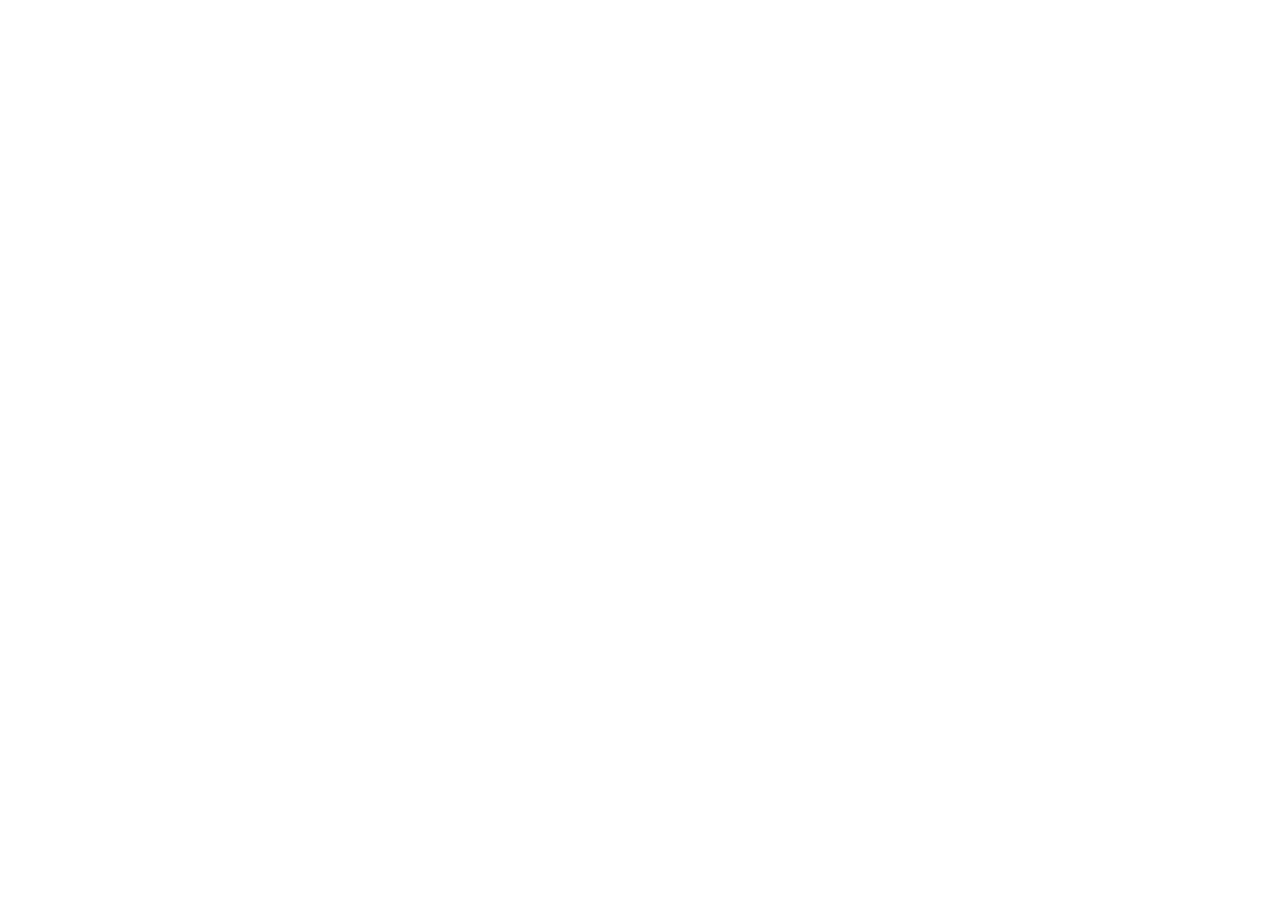
==== index.html @ 82e5a815 "Start repository" ====
<!doctype html>
<html lang="en">
  <head>
    <!-- Google Tag Manager -->
    <script>(function(w,d,s,l,i){w[l]=w[l]||[];w[l].push({'gtm.start':
    new Date().getTime(),event:'gtm.js'});var f=d.getElementsByTagName(s)[0],
    j=d.createElement(s),dl=l!='dataLayer'?'&l='+l:'';j.async=true;j.src=
    'https://www.googletagmanager.com/gtm.js?id='+i+dl;f.parentNode.insertBefore(j,f);
    })(window,document,'script','dataLayer','GTM-MW5NK72N');</script>
    <!-- End Google Tag Manager -->
    <meta charset="UTF-8" />
    <link rel="icon" type="image/svg+xml" href="/vite.svg" />
    <meta name="viewport" content="width=device-width, initial-scale=1.0" />
    <meta name="robots" content="noindex, nofollow" />
    <title>Google Ads Conversion Landing Page</title>
    <meta property="og:image" content="https://bolt.new/static/og_default.png" />
    <meta name="twitter:card" content="summary_large_image" />
    <meta name="twitter:image" content="https://bolt.new/static/og_default.png" />
    <script src="https://fast.wistia.com/player.js" async></script>
    <script src="https://fast.wistia.com/embed/54ltlxwu8q.js" async type="module"></script>
    <style>
      wistia-player[media-id='54ltlxwu8q']:not(:defined) {
        background: center / contain no-repeat url('https://fast.wistia.com/embed/medias/54ltlxwu8q/swatch');
        display: block;
        filter: blur(5px);
        padding-top: 56.25%;
      }
    </style>
  </head>
  <body>
    <!-- Google Tag Manager (noscript) -->
    <noscript><iframe src="https://www.googletagmanager.com/ns.html?id=GTM-MW5NK72N"
    height="0" width="0" style="display:none;visibility:hidden"></iframe></noscript>
    <!-- End Google Tag Manager (noscript) -->
    <div id="root"></div>
    <script type="module" src="/src/main.tsx"></script>
  </body>
</html>
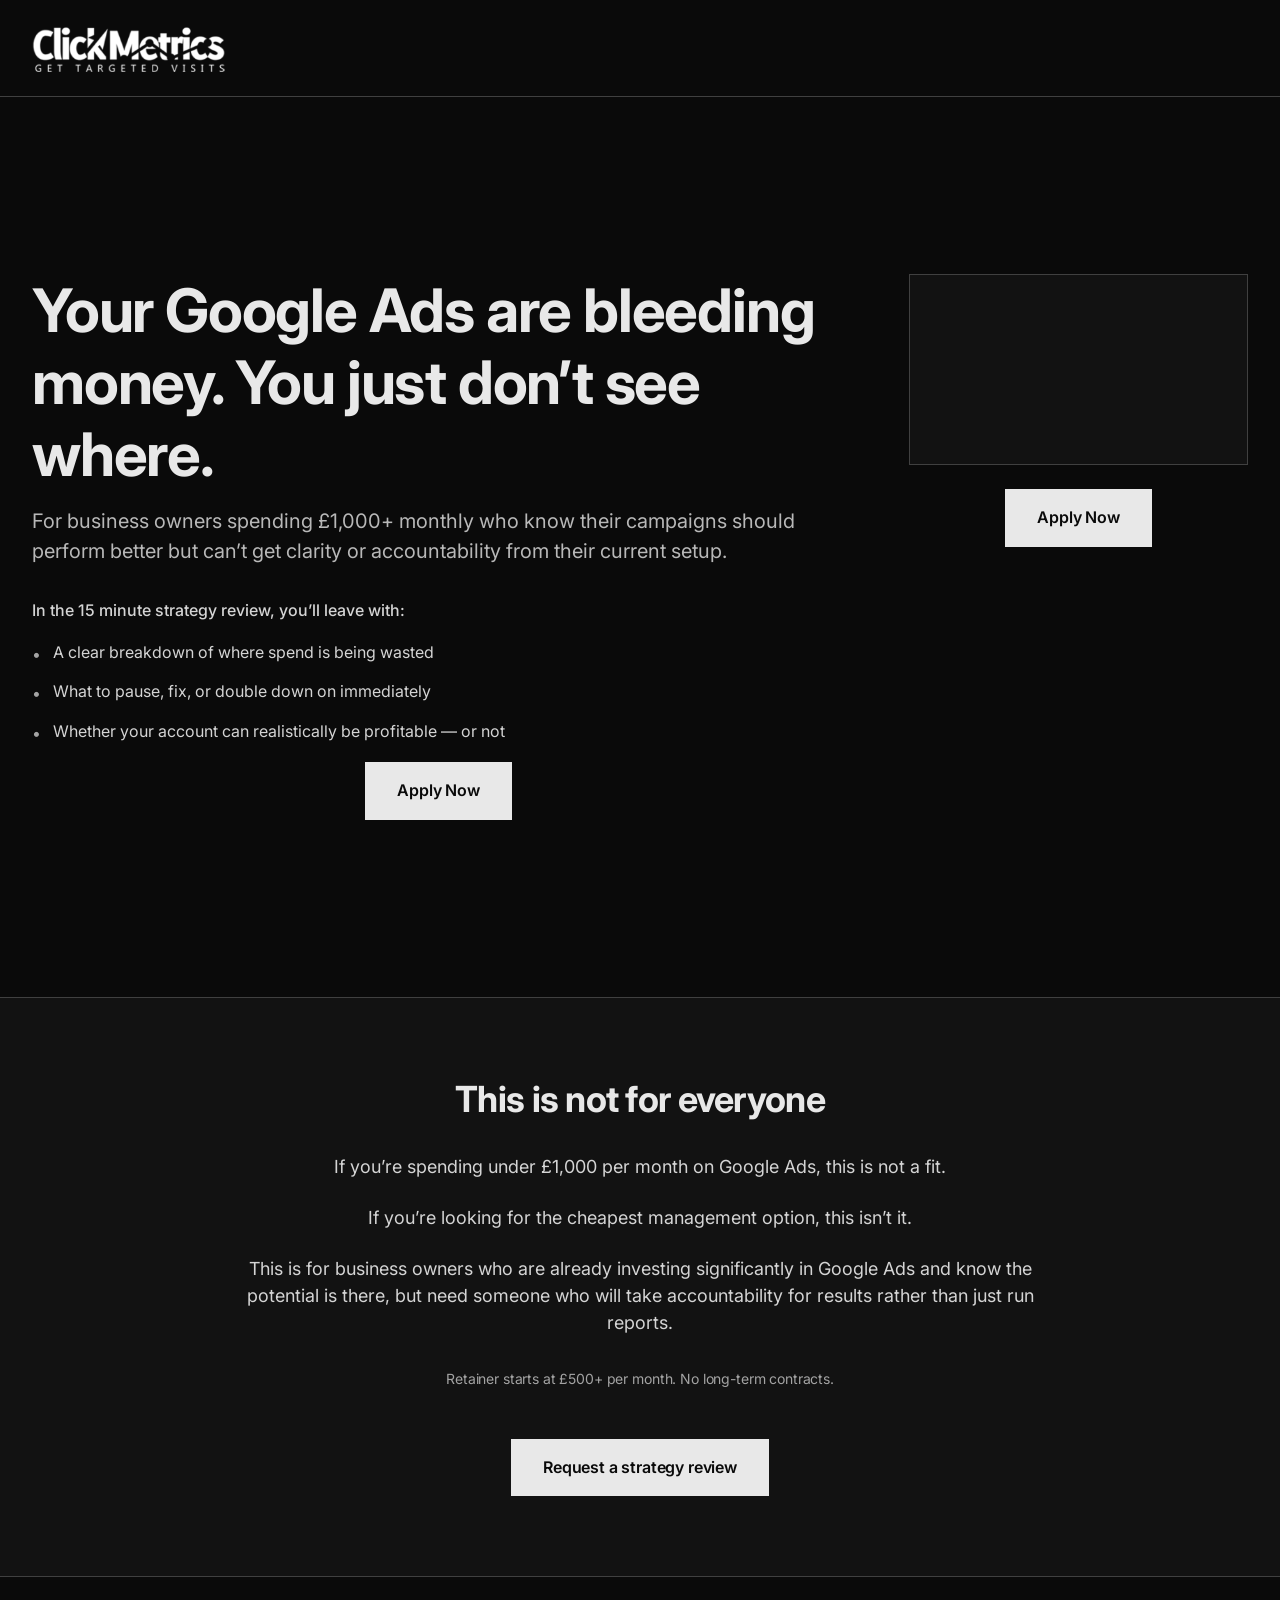
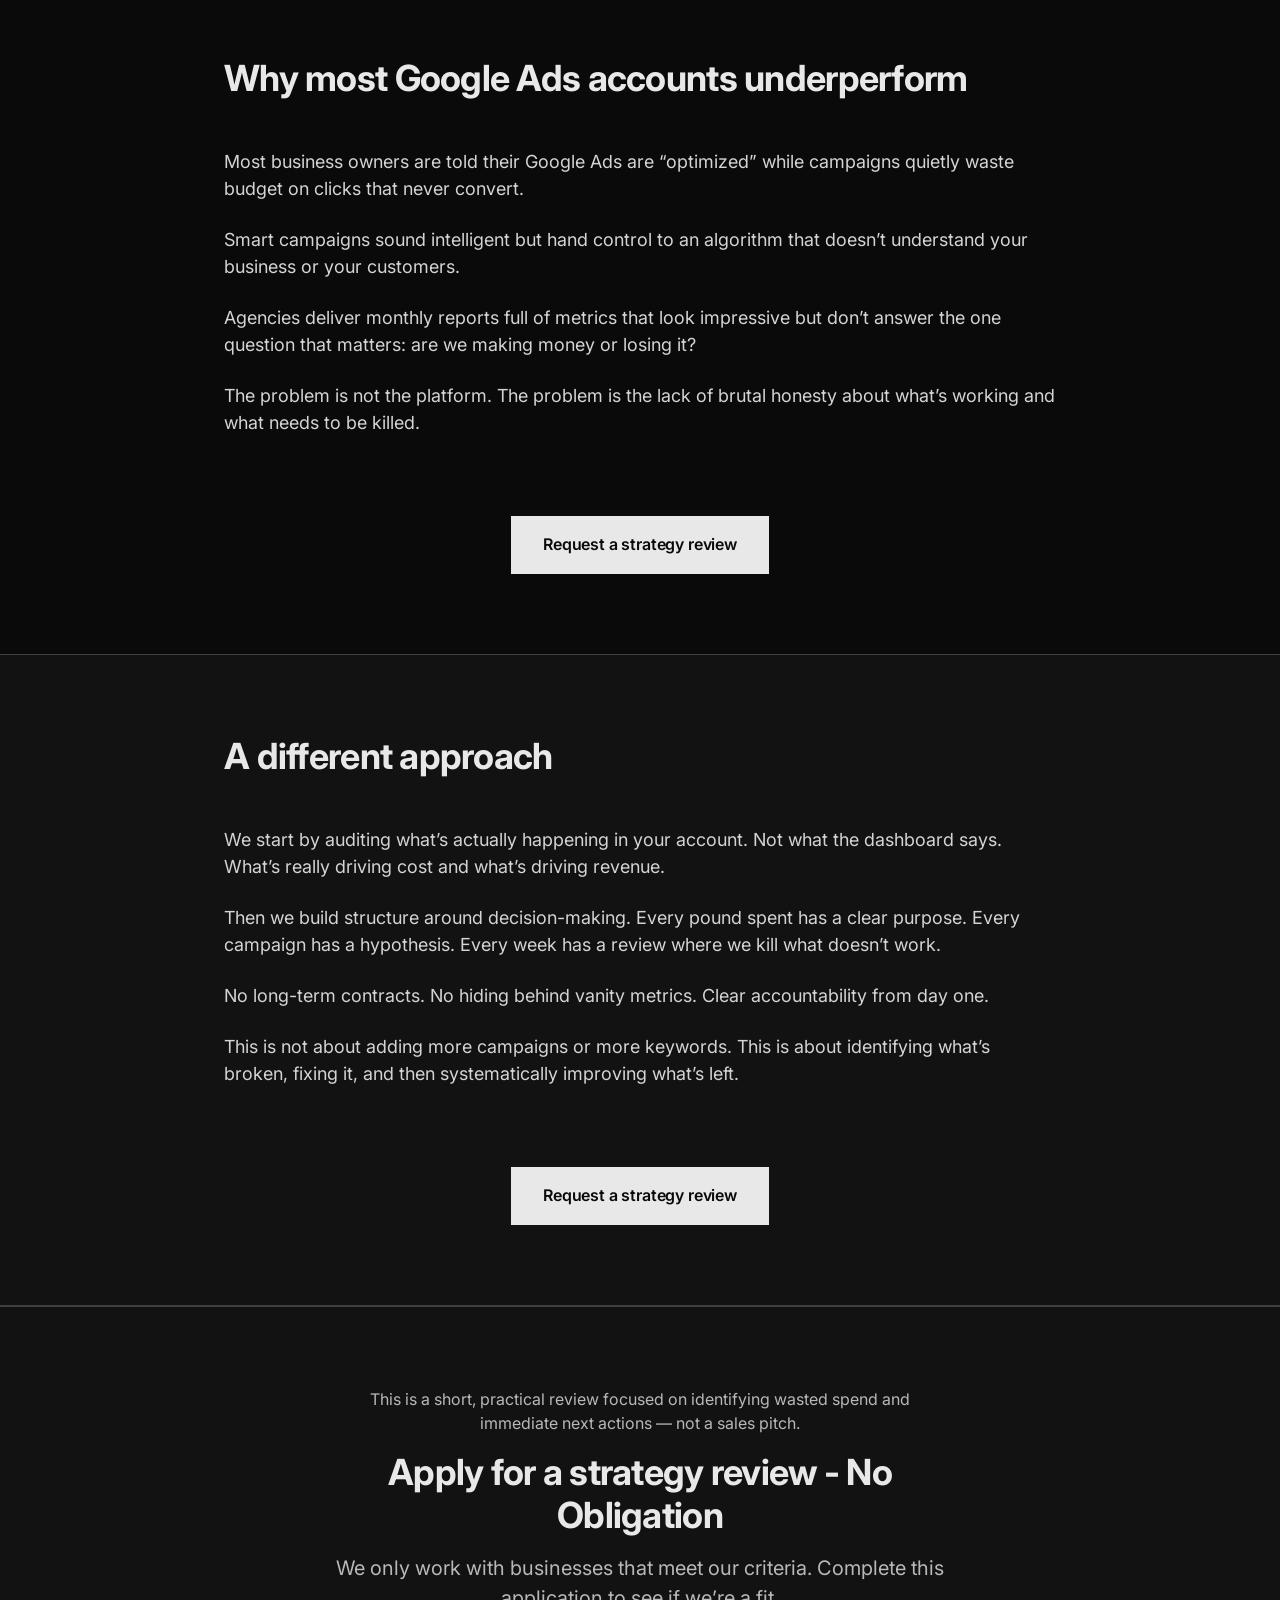
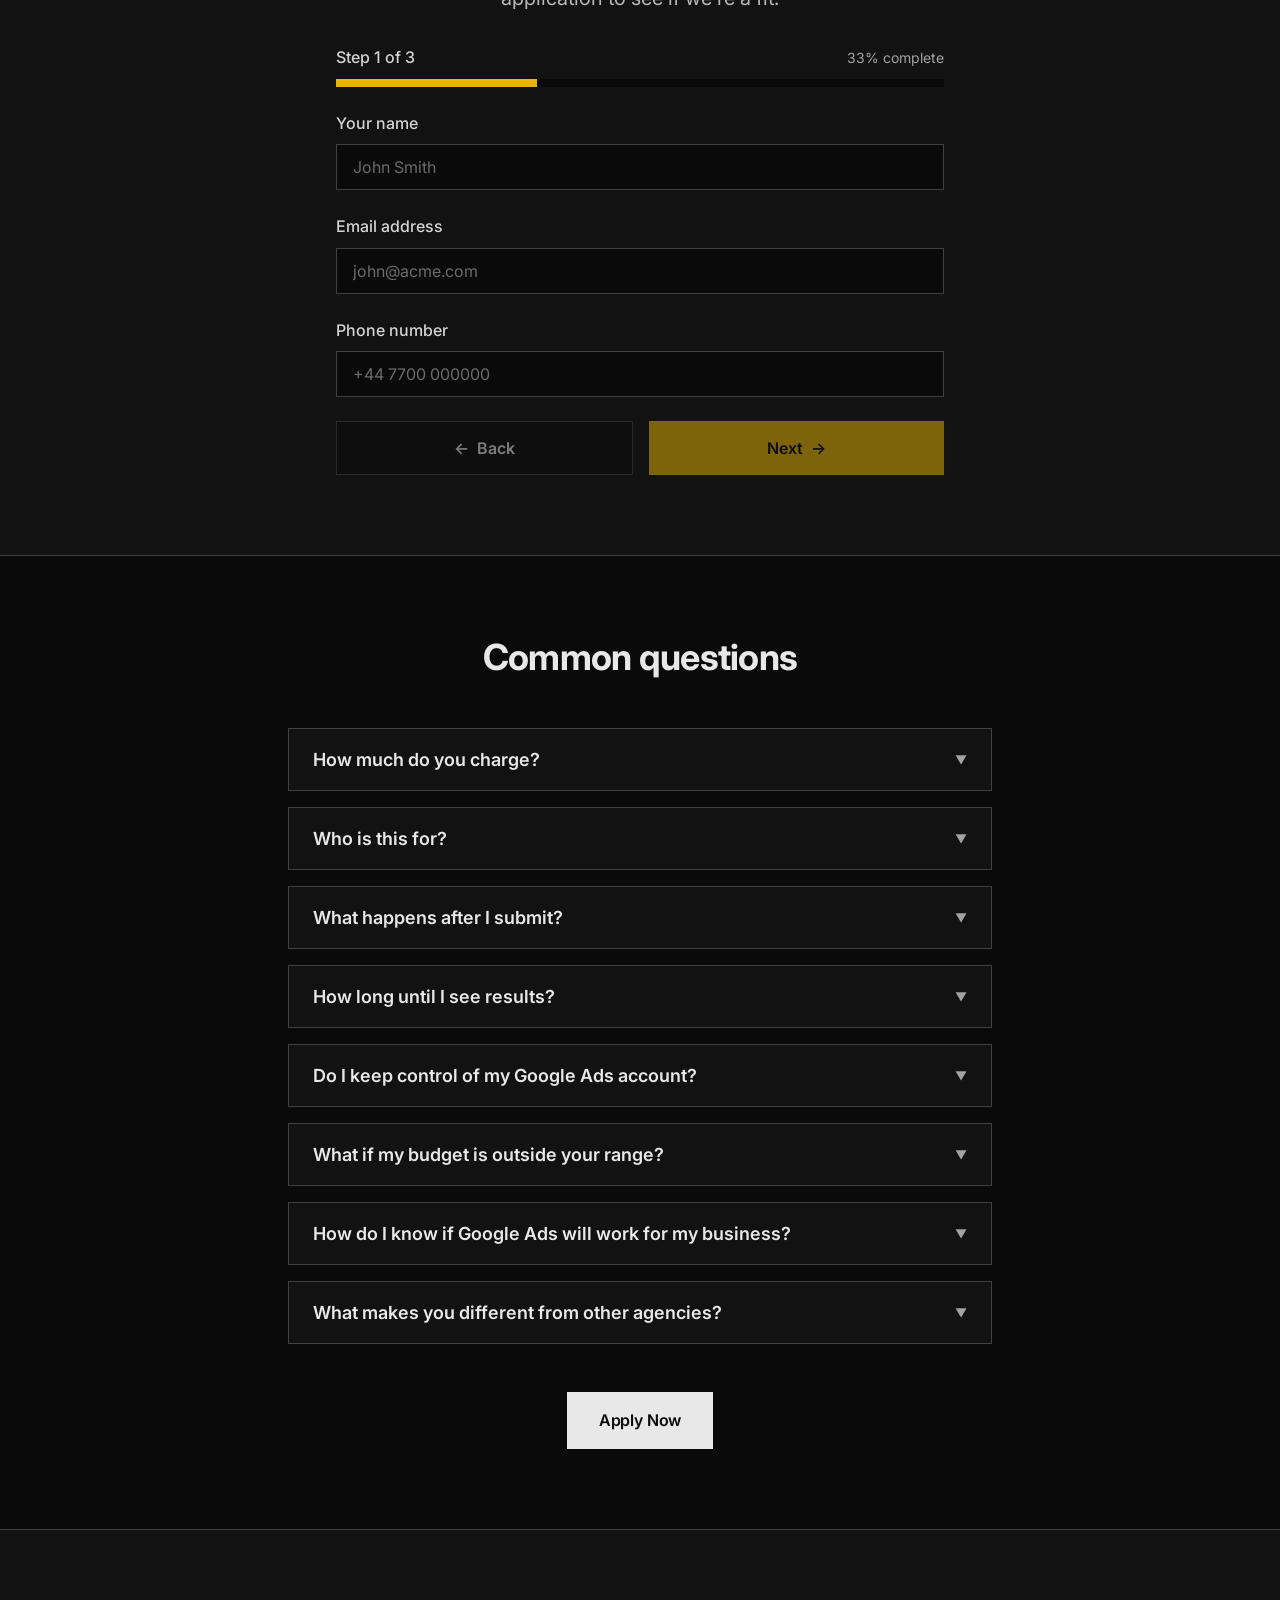
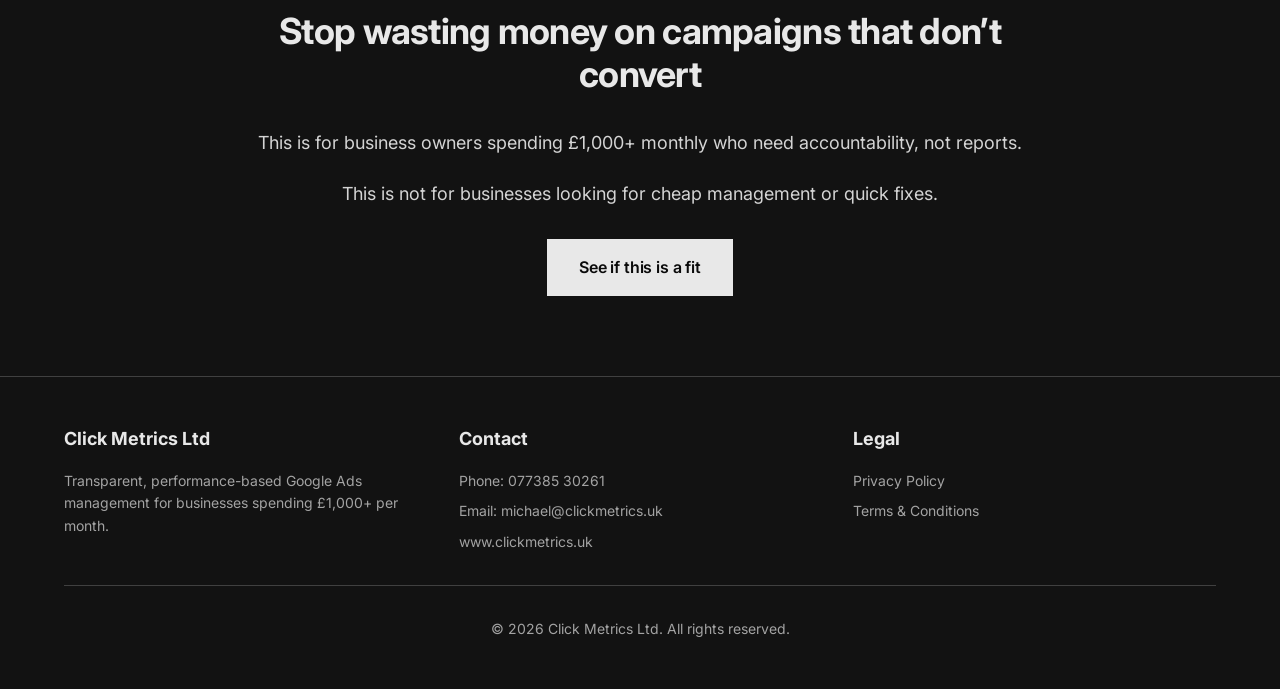
==== commit ef0b1db2: "Convert React/Vite app to static HTML landing page Replaced the React + TypeScript + Tailwind build " ====
--- a/index.html
+++ b/index.html
@@ -1,38 +1,1390 @@
-<!doctype html>
+<!DOCTYPE html>
 <html lang="en">
-  <head>
-    <!-- Google Tag Manager -->
-    <script>(function(w,d,s,l,i){w[l]=w[l]||[];w[l].push({'gtm.start':
-    new Date().getTime(),event:'gtm.js'});var f=d.getElementsByTagName(s)[0],
-    j=d.createElement(s),dl=l!='dataLayer'?'&l='+l:'';j.async=true;j.src=
-    'https://www.googletagmanager.com/gtm.js?id='+i+dl;f.parentNode.insertBefore(j,f);
-    })(window,document,'script','dataLayer','GTM-MW5NK72N');</script>
-    <!-- End Google Tag Manager -->
-    <meta charset="UTF-8" />
-    <link rel="icon" type="image/svg+xml" href="/vite.svg" />
-    <meta name="viewport" content="width=device-width, initial-scale=1.0" />
-    <meta name="robots" content="noindex, nofollow" />
-    <title>Google Ads Conversion Landing Page</title>
-    <meta property="og:image" content="https://bolt.new/static/og_default.png" />
-    <meta name="twitter:card" content="summary_large_image" />
-    <meta name="twitter:image" content="https://bolt.new/static/og_default.png" />
-    <script src="https://fast.wistia.com/player.js" async></script>
-    <script src="https://fast.wistia.com/embed/54ltlxwu8q.js" async type="module"></script>
-    <style>
-      wistia-player[media-id='54ltlxwu8q']:not(:defined) {
-        background: center / contain no-repeat url('https://fast.wistia.com/embed/medias/54ltlxwu8q/swatch');
-        display: block;
-        filter: blur(5px);
-        padding-top: 56.25%;
-      }
-    </style>
-  </head>
-  <body>
-    <!-- Google Tag Manager (noscript) -->
-    <noscript><iframe src="https://www.googletagmanager.com/ns.html?id=GTM-MW5NK72N"
-    height="0" width="0" style="display:none;visibility:hidden"></iframe></noscript>
-    <!-- End Google Tag Manager (noscript) -->
-    <div id="root"></div>
-    <script type="module" src="/src/main.tsx"></script>
-  </body>
+<head>
+  <!-- Google Tag Manager -->
+  <script>(function(w,d,s,l,i){w[l]=w[l]||[];w[l].push({'gtm.start':
+  new Date().getTime(),event:'gtm.js'});var f=d.getElementsByTagName(s)[0],
+  j=d.createElement(s),dl=l!='dataLayer'?'&l='+l:'';j.async=true;j.src=
+  'https://www.googletagmanager.com/gtm.js?id='+i+dl;f.parentNode.insertBefore(j,f);
+  })(window,document,'script','dataLayer','GTM-MW5NK72N');</script>
+  <!-- End Google Tag Manager -->
+  <meta charset="UTF-8" />
+  <meta name="viewport" content="width=device-width, initial-scale=1.0" />
+  <title>Google Ads Conversion Landing Page</title>
+  <link rel="icon" type="image/png" href="/logo-s1-300x69.png" />
+  <link rel="preconnect" href="https://fonts.googleapis.com" />
+  <link rel="preconnect" href="https://fonts.gstatic.com" crossorigin />
+  <link href="https://fonts.googleapis.com/css2?family=Inter:wght@400;500;600;700&display=swap" rel="stylesheet" />
+  <script src="https://fast.wistia.com/player.js" async></script>
+  <script src="https://fast.wistia.com/embed/54ltlxwu8q.js" async type="module"></script>
+  <style>
+    wistia-player[media-id='54ltlxwu8q']:not(:defined) {
+      background: center / contain no-repeat url('https://fast.wistia.com/embed/medias/54ltlxwu8q/swatch');
+      display: block;
+      filter: blur(5px);
+      padding-top: 56.25%;
+    }
+  </style>
+  <style>
+    /* ===== CSS Custom Properties ===== */
+    :root {
+      --jet-950: #0a0a0a;
+      --jet-900: #121212;
+      --jet-800: #1a1a1a;
+      --jet-700: #242424;
+      --graphite-600: #404040;
+      --graphite-500: #525252;
+      --graphite-400: #6b6b6b;
+      --silver-400: #a3a3a3;
+      --silver-300: #b8b8b8;
+      --silver-200: #d4d4d4;
+      --silver-100: #e8e8e8;
+      --yellow-500: #eab308;
+      --yellow-400: #facc15;
+    }
+
+    /* ===== Reset & Base ===== */
+    *, *::before, *::after {
+      box-sizing: border-box;
+      margin: 0;
+      padding: 0;
+    }
+
+    html {
+      scroll-behavior: smooth;
+    }
+
+    body {
+      font-family: 'Inter', system-ui, -apple-system, sans-serif;
+      -webkit-font-smoothing: antialiased;
+      -moz-osx-font-smoothing: grayscale;
+      background-color: var(--jet-950);
+      color: var(--silver-200);
+      line-height: 1.6;
+    }
+
+    img {
+      max-width: 100%;
+      height: auto;
+      display: block;
+    }
+
+    a {
+      text-decoration: none;
+      color: inherit;
+    }
+
+    /* ===== Utility Classes ===== */
+    .container-lg {
+      max-width: 80rem;
+      margin-left: auto;
+      margin-right: auto;
+      padding-left: 1rem;
+      padding-right: 1rem;
+    }
+
+    .container-md {
+      max-width: 56rem;
+      margin-left: auto;
+      margin-right: auto;
+      padding-left: 1rem;
+      padding-right: 1rem;
+    }
+
+    .container-sm {
+      max-width: 48rem;
+      margin-left: auto;
+      margin-right: auto;
+      padding-left: 1rem;
+      padding-right: 1rem;
+    }
+
+    .container-form {
+      max-width: 42rem;
+      margin-left: auto;
+      margin-right: auto;
+      padding-left: 1rem;
+      padding-right: 1rem;
+    }
+
+    .text-center { text-align: center; }
+
+    .cta-button {
+      display: inline-block;
+      background-color: var(--silver-100);
+      color: var(--jet-950);
+      padding: 1rem 2rem;
+      font-weight: 600;
+      letter-spacing: -0.01em;
+      transition: background-color 0.2s ease;
+      border: none;
+      cursor: pointer;
+      font-family: inherit;
+      font-size: 1rem;
+    }
+
+    .cta-button:hover {
+      background-color: var(--silver-200);
+    }
+
+    .section-heading {
+      font-size: 1.875rem;
+      font-weight: 700;
+      color: var(--silver-100);
+      letter-spacing: -0.02em;
+      line-height: 1.2;
+    }
+
+    .body-text {
+      color: var(--silver-200);
+      font-size: 1.125rem;
+      line-height: 1.5;
+    }
+
+    .border-y {
+      border-top: 1px solid var(--graphite-600);
+      border-bottom: 1px solid var(--graphite-600);
+    }
+
+    .border-t {
+      border-top: 1px solid var(--graphite-600);
+    }
+
+    @media (min-width: 640px) {
+      .container-lg,
+      .container-md,
+      .container-sm,
+      .container-form {
+        padding-left: 1.5rem;
+        padding-right: 1.5rem;
+      }
+
+      .section-heading {
+        font-size: 2.25rem;
+      }
+    }
+
+    @media (min-width: 1024px) {
+      .container-lg,
+      .container-md,
+      .container-sm,
+      .container-form {
+        padding-left: 2rem;
+        padding-right: 2rem;
+      }
+    }
+
+    /* ===== Header ===== */
+    .site-header {
+      background-color: var(--jet-950);
+      border-bottom: 1px solid var(--graphite-600);
+      padding: 1.5rem 1rem;
+    }
+
+    .site-header .header-inner {
+      max-width: 80rem;
+      margin: 0 auto;
+    }
+
+    .site-header .logo {
+      height: 2.5rem;
+      width: auto;
+      filter: brightness(0) invert(1);
+    }
+
+    @media (min-width: 640px) {
+      .site-header {
+        padding-left: 1.5rem;
+        padding-right: 1.5rem;
+      }
+      .site-header .logo {
+        height: 3rem;
+      }
+    }
+
+    @media (min-width: 1024px) {
+      .site-header {
+        padding-left: 2rem;
+        padding-right: 2rem;
+      }
+    }
+
+    /* ===== Hero Section ===== */
+    .hero {
+      background-color: var(--jet-950);
+      min-height: 100vh;
+      display: flex;
+      align-items: center;
+      padding: 4rem 1rem;
+    }
+
+    .hero-inner {
+      max-width: 80rem;
+      margin: 0 auto;
+      width: 100%;
+    }
+
+    .hero-grid {
+      display: grid;
+      grid-template-columns: 1fr;
+      gap: 3rem;
+      align-items: start;
+    }
+
+    .hero h1 {
+      font-size: 2.25rem;
+      font-weight: 700;
+      color: var(--silver-100);
+      letter-spacing: -0.02em;
+      line-height: 1.2;
+    }
+
+    .hero .subtitle {
+      font-size: 1.25rem;
+      color: var(--silver-300);
+      line-height: 1.5;
+      margin-top: 1rem;
+    }
+
+    .hero .checklist-intro {
+      color: var(--silver-200);
+      font-weight: 500;
+      margin-top: 2rem;
+    }
+
+    .hero .checklist {
+      list-style: none;
+      margin-top: 1rem;
+      display: flex;
+      flex-direction: column;
+      gap: 0.75rem;
+    }
+
+    .hero .checklist li {
+      display: flex;
+      align-items: flex-start;
+      gap: 0.75rem;
+      color: var(--silver-200);
+    }
+
+    .hero .checklist li .bullet {
+      color: var(--silver-400);
+      margin-top: 0.125rem;
+      flex-shrink: 0;
+    }
+
+    .hero .cta-wrapper {
+      text-align: center;
+      padding-top: 1rem;
+    }
+
+    .hero-video-col {
+      display: flex;
+      flex-direction: column;
+      gap: 1.5rem;
+    }
+
+    .video-container {
+      position: relative;
+      width: 100%;
+      background-color: var(--jet-900);
+      border: 1px solid var(--graphite-600);
+      overflow: hidden;
+    }
+
+    .video-container wistia-player {
+      display: block;
+      width: 100%;
+    }
+
+    @media (min-width: 640px) {
+      .hero {
+        padding-left: 1.5rem;
+        padding-right: 1.5rem;
+      }
+      .hero h1 {
+        font-size: 3rem;
+      }
+    }
+
+    @media (min-width: 1024px) {
+      .hero {
+        padding-left: 2rem;
+        padding-right: 2rem;
+      }
+      .hero-grid {
+        grid-template-columns: 3fr 1.25fr;
+        gap: 4rem;
+      }
+      .hero h1 {
+        font-size: 3.75rem;
+      }
+      .hero-video-col {
+        position: sticky;
+        top: 2rem;
+      }
+    }
+
+    /* ===== Content Sections ===== */
+    .section-dark {
+      background-color: var(--jet-950);
+      padding: 5rem 1rem;
+    }
+
+    .section-alt {
+      background-color: var(--jet-900);
+      padding: 5rem 1rem;
+    }
+
+    .section-content {
+      display: flex;
+      flex-direction: column;
+      gap: 3rem;
+    }
+
+    .section-paragraphs {
+      display: flex;
+      flex-direction: column;
+      gap: 1.5rem;
+    }
+
+    .section-cta {
+      text-align: center;
+      padding-top: 2rem;
+    }
+
+    .small-note {
+      color: var(--silver-400);
+      font-size: 0.875rem;
+      letter-spacing: -0.01em;
+    }
+
+    @media (min-width: 640px) {
+      .section-dark,
+      .section-alt {
+        padding-left: 1.5rem;
+        padding-right: 1.5rem;
+      }
+    }
+
+    @media (min-width: 1024px) {
+      .section-dark,
+      .section-alt {
+        padding-left: 2rem;
+        padding-right: 2rem;
+      }
+    }
+
+    /* ===== Application Form ===== */
+    .form-header {
+      text-align: center;
+      display: flex;
+      flex-direction: column;
+      gap: 1rem;
+    }
+
+    .form-header .intro-text {
+      color: var(--silver-300);
+      line-height: 1.5;
+    }
+
+    .form-header .intro-text-xl {
+      color: var(--silver-300);
+      line-height: 1.5;
+      font-size: 1.25rem;
+    }
+
+    .progress-bar-wrapper {
+      margin-top: 2rem;
+    }
+
+    .progress-info {
+      display: flex;
+      justify-content: space-between;
+      align-items: center;
+      margin-bottom: 0.5rem;
+    }
+
+    .progress-label {
+      color: var(--silver-200);
+      font-weight: 500;
+    }
+
+    .progress-percent {
+      color: var(--silver-400);
+      font-size: 0.875rem;
+    }
+
+    .progress-track {
+      width: 100%;
+      height: 0.5rem;
+      background-color: var(--jet-950);
+      overflow: hidden;
+    }
+
+    .progress-fill {
+      height: 100%;
+      background-color: var(--yellow-500);
+      transition: width 0.3s ease-in-out;
+    }
+
+    .form-fields {
+      display: flex;
+      flex-direction: column;
+      gap: 1.5rem;
+      margin-top: 1.5rem;
+    }
+
+    .form-group {
+      display: flex;
+      flex-direction: column;
+    }
+
+    .form-group label {
+      color: var(--silver-200);
+      font-weight: 500;
+      margin-bottom: 0.5rem;
+    }
+
+    .form-group input,
+    .form-group select,
+    .form-group textarea {
+      width: 100%;
+      background-color: var(--jet-950);
+      border: 1px solid var(--graphite-600);
+      color: var(--silver-100);
+      padding: 0.75rem 1rem;
+      font-family: inherit;
+      font-size: 1rem;
+      outline: none;
+      transition: border-color 0.2s ease;
+    }
+
+    .form-group input:focus,
+    .form-group select:focus,
+    .form-group textarea:focus {
+      border-color: var(--silver-400);
+    }
+
+    .form-group input::placeholder,
+    .form-group textarea::placeholder {
+      color: var(--graphite-400);
+    }
+
+    .form-group select {
+      appearance: none;
+      background-image: url("data:image/svg+xml,%3Csvg xmlns='http://www.w3.org/2000/svg' width='12' height='12' viewBox='0 0 12 12'%3E%3Cpath fill='%236b6b6b' d='M6 8.5L1 3.5h10z'/%3E%3C/svg%3E");
+      background-repeat: no-repeat;
+      background-position: right 1rem center;
+      padding-right: 2.5rem;
+    }
+
+    .form-group textarea {
+      resize: none;
+    }
+
+    .form-buttons {
+      display: flex;
+      gap: 1rem;
+      margin-top: 1.5rem;
+    }
+
+    .btn-back {
+      flex: 1;
+      display: flex;
+      align-items: center;
+      justify-content: center;
+      gap: 0.5rem;
+      background-color: var(--jet-950);
+      border: 1px solid var(--graphite-600);
+      color: var(--silver-100);
+      padding: 1rem 2rem;
+      font-weight: 600;
+      letter-spacing: -0.01em;
+      cursor: pointer;
+      font-family: inherit;
+      font-size: 1rem;
+      transition: border-color 0.2s ease;
+    }
+
+    .btn-back:hover {
+      border-color: var(--silver-400);
+    }
+
+    .btn-back:disabled {
+      opacity: 0.5;
+      cursor: not-allowed;
+    }
+
+    .btn-next {
+      flex: 1;
+      display: flex;
+      align-items: center;
+      justify-content: center;
+      gap: 0.5rem;
+      background-color: var(--yellow-500);
+      color: var(--jet-950);
+      border: none;
+      padding: 1rem 2rem;
+      font-weight: 600;
+      letter-spacing: -0.01em;
+      cursor: pointer;
+      font-family: inherit;
+      font-size: 1rem;
+      transition: background-color 0.2s ease;
+    }
+
+    .btn-next:hover {
+      background-color: var(--yellow-400);
+    }
+
+    .btn-next:disabled {
+      opacity: 0.5;
+      cursor: not-allowed;
+    }
+
+    .form-note {
+      color: var(--silver-400);
+      font-size: 0.875rem;
+      text-align: center;
+      margin-top: 1rem;
+    }
+
+    .form-error {
+      background-color: var(--jet-950);
+      border: 1px solid #7f1d1d;
+      color: #f87171;
+      padding: 0.75rem 1rem;
+    }
+
+    /* Success State */
+    .success-state {
+      text-align: center;
+      padding: 3rem 0;
+      display: flex;
+      flex-direction: column;
+      align-items: center;
+      gap: 1.5rem;
+    }
+
+    .success-icon {
+      width: 5rem;
+      height: 5rem;
+      border-radius: 50%;
+      border: 4px solid var(--silver-100);
+      display: flex;
+      align-items: center;
+      justify-content: center;
+    }
+
+    .success-icon svg {
+      width: 3rem;
+      height: 3rem;
+      color: var(--silver-100);
+    }
+
+    .success-state h2 {
+      font-size: 1.875rem;
+      font-weight: 700;
+      color: var(--silver-100);
+      letter-spacing: -0.02em;
+    }
+
+    .success-state .success-msg {
+      font-size: 1.25rem;
+      color: var(--silver-300);
+      line-height: 1.5;
+      max-width: 36rem;
+    }
+
+    .success-state .success-note {
+      color: var(--silver-400);
+      font-size: 1.125rem;
+    }
+
+    @media (min-width: 640px) {
+      .success-state h2 {
+        font-size: 2.25rem;
+      }
+    }
+
+    /* Spinner animation */
+    @keyframes spin {
+      to { transform: rotate(360deg); }
+    }
+
+    .spinner {
+      display: inline-block;
+      width: 1.25rem;
+      height: 1.25rem;
+      border: 2px solid var(--jet-950);
+      border-top-color: transparent;
+      border-radius: 50%;
+      animation: spin 0.6s linear infinite;
+    }
+
+    /* ===== FAQ Section ===== */
+    .faq-list {
+      display: flex;
+      flex-direction: column;
+      gap: 1rem;
+      margin-top: 3rem;
+    }
+
+    .faq-item {
+      border: 1px solid var(--graphite-600);
+      background-color: var(--jet-900);
+    }
+
+    .faq-button {
+      width: 100%;
+      padding: 1.25rem 1.5rem;
+      display: flex;
+      align-items: center;
+      justify-content: space-between;
+      text-align: left;
+      background: none;
+      border: none;
+      cursor: pointer;
+      transition: background-color 0.2s ease;
+      font-family: inherit;
+    }
+
+    .faq-button:hover {
+      background-color: var(--jet-800);
+    }
+
+    .faq-button .faq-question {
+      font-weight: 600;
+      color: var(--silver-100);
+      font-size: 1.125rem;
+    }
+
+    .faq-button .faq-chevron {
+      color: var(--silver-400);
+      font-size: 0.75rem;
+      flex-shrink: 0;
+      margin-left: 1rem;
+      transition: transform 0.2s ease;
+    }
+
+    .faq-button .faq-chevron.open {
+      transform: rotate(180deg);
+    }
+
+    .faq-answer {
+      padding: 0 1.5rem 1.25rem;
+      color: var(--silver-200);
+      line-height: 1.5;
+      display: none;
+    }
+
+    .faq-answer.open {
+      display: block;
+    }
+
+    /* ===== Footer ===== */
+    .site-footer {
+      background-color: var(--jet-900);
+      border-top: 1px solid var(--graphite-600);
+      padding: 3rem 1rem;
+    }
+
+    .footer-grid {
+      display: grid;
+      grid-template-columns: 1fr;
+      gap: 2rem;
+    }
+
+    .footer-col h3 {
+      font-size: 1.125rem;
+      font-weight: 700;
+      color: var(--silver-100);
+      margin-bottom: 1rem;
+    }
+
+    .footer-col p,
+    .footer-col a {
+      color: var(--silver-400);
+      font-size: 0.875rem;
+      line-height: 1.6;
+    }
+
+    .footer-col a {
+      display: block;
+      transition: color 0.2s ease;
+    }
+
+    .footer-col a:hover {
+      color: var(--silver-100);
+    }
+
+    .footer-links {
+      display: flex;
+      flex-direction: column;
+      gap: 0.5rem;
+    }
+
+    .footer-contact {
+      display: flex;
+      flex-direction: column;
+      gap: 0.5rem;
+    }
+
+    .footer-bottom {
+      margin-top: 2rem;
+      padding-top: 2rem;
+      border-top: 1px solid var(--graphite-600);
+      text-align: center;
+      color: var(--silver-400);
+      font-size: 0.875rem;
+    }
+
+    @media (min-width: 640px) {
+      .site-footer {
+        padding-left: 1.5rem;
+        padding-right: 1.5rem;
+      }
+    }
+
+    @media (min-width: 768px) {
+      .footer-grid {
+        grid-template-columns: repeat(3, 1fr);
+      }
+    }
+
+    @media (min-width: 1024px) {
+      .site-footer {
+        padding-left: 2rem;
+        padding-right: 2rem;
+      }
+    }
+
+    /* ===== Hidden Steps ===== */
+    .form-step {
+      display: none;
+    }
+
+    .form-step.active {
+      display: block;
+    }
+  </style>
+</head>
+<body>
+  <!-- Google Tag Manager (noscript) -->
+  <noscript><iframe src="https://www.googletagmanager.com/ns.html?id=GTM-MW5NK72N"
+  height="0" width="0" style="display:none;visibility:hidden"></iframe></noscript>
+  <!-- End Google Tag Manager (noscript) -->
+
+  <!-- ===== Header ===== -->
+  <header class="site-header">
+    <div class="header-inner">
+      <img src="/logo-s1-300x69.png" alt="Click Metrics" class="logo" />
+    </div>
+  </header>
+
+  <!-- ===== Hero Section ===== -->
+  <section class="hero">
+    <div class="hero-inner">
+      <div class="hero-grid">
+        <div>
+          <h1>Your Google Ads are bleeding money. You just don&rsquo;t see where.</h1>
+          <p class="subtitle">For business owners spending &pound;1,000+ monthly who know their campaigns should perform better but can&rsquo;t get clarity or accountability from their current setup.</p>
+
+          <p class="checklist-intro">In the 15 minute strategy review, you&rsquo;ll leave with:</p>
+          <ul class="checklist">
+            <li>
+              <span class="bullet">&bull;</span>
+              <span>A clear breakdown of where spend is being wasted</span>
+            </li>
+            <li>
+              <span class="bullet">&bull;</span>
+              <span>What to pause, fix, or double down on immediately</span>
+            </li>
+            <li>
+              <span class="bullet">&bull;</span>
+              <span>Whether your account can realistically be profitable &mdash; or not</span>
+            </li>
+          </ul>
+
+          <div class="cta-wrapper">
+            <a href="#apply" class="cta-button">Apply Now</a>
+          </div>
+        </div>
+
+        <div class="hero-video-col">
+          <div class="video-container">
+            <wistia-player media-id="54ltlxwu8q" seo="false" aspect="0.5625"></wistia-player>
+          </div>
+          <div class="text-center">
+            <a href="#apply" class="cta-button">Apply Now</a>
+          </div>
+        </div>
+      </div>
+    </div>
+  </section>
+
+  <!-- ===== Disqualification Section ===== -->
+  <section class="section-alt border-y">
+    <div class="container-md">
+      <div class="text-center" style="display:flex;flex-direction:column;gap:2rem;">
+        <h2 class="section-heading">This is not for everyone</h2>
+
+        <div class="section-paragraphs">
+          <p class="body-text">If you&rsquo;re spending under &pound;1,000 per month on Google Ads, this is not a fit.</p>
+          <p class="body-text">If you&rsquo;re looking for the cheapest management option, this isn&rsquo;t it.</p>
+          <p class="body-text">This is for business owners who are already investing significantly in Google Ads and know the potential is there, but need someone who will take accountability for results rather than just run reports.</p>
+        </div>
+
+        <div>
+          <p class="small-note">Retainer starts at &pound;500+ per month. No long-term contracts.</p>
+        </div>
+
+        <div style="padding-top:1rem;">
+          <a href="#apply" class="cta-button">Request a strategy review</a>
+        </div>
+      </div>
+    </div>
+  </section>
+
+  <!-- ===== Problem Section ===== -->
+  <section class="section-dark">
+    <div class="container-md">
+      <div class="section-content">
+        <h2 class="section-heading">Why most Google Ads accounts underperform</h2>
+
+        <div class="section-paragraphs">
+          <p class="body-text">Most business owners are told their Google Ads are &ldquo;optimized&rdquo; while campaigns quietly waste budget on clicks that never convert.</p>
+          <p class="body-text">Smart campaigns sound intelligent but hand control to an algorithm that doesn&rsquo;t understand your business or your customers.</p>
+          <p class="body-text">Agencies deliver monthly reports full of metrics that look impressive but don&rsquo;t answer the one question that matters: are we making money or losing it?</p>
+          <p class="body-text">The problem is not the platform. The problem is the lack of brutal honesty about what&rsquo;s working and what needs to be killed.</p>
+        </div>
+
+        <div class="section-cta">
+          <a href="#apply" class="cta-button">Request a strategy review</a>
+        </div>
+      </div>
+    </div>
+  </section>
+
+  <!-- ===== Mechanism Section ===== -->
+  <section class="section-alt border-y">
+    <div class="container-md">
+      <div class="section-content">
+        <h2 class="section-heading">A different approach</h2>
+
+        <div class="section-paragraphs">
+          <p class="body-text">We start by auditing what&rsquo;s actually happening in your account. Not what the dashboard says. What&rsquo;s really driving cost and what&rsquo;s driving revenue.</p>
+          <p class="body-text">Then we build structure around decision-making. Every pound spent has a clear purpose. Every campaign has a hypothesis. Every week has a review where we kill what doesn&rsquo;t work.</p>
+          <p class="body-text">No long-term contracts. No hiding behind vanity metrics. Clear accountability from day one.</p>
+          <p class="body-text">This is not about adding more campaigns or more keywords. This is about identifying what&rsquo;s broken, fixing it, and then systematically improving what&rsquo;s left.</p>
+        </div>
+
+        <div class="section-cta">
+          <a href="#apply" class="cta-button">Request a strategy review</a>
+        </div>
+      </div>
+    </div>
+  </section>
+
+  <!-- ===== Application Form Section ===== -->
+  <section id="apply" class="section-alt border-y">
+    <div class="container-form">
+      <div id="form-container">
+        <div class="form-header">
+          <p class="intro-text">This is a short, practical review focused on identifying wasted spend and immediate next actions &mdash; not a sales pitch.</p>
+          <h2 class="section-heading">Apply for a strategy review - No Obligation</h2>
+          <p class="intro-text-xl">We only work with businesses that meet our criteria. Complete this application to see if we&rsquo;re a fit.</p>
+        </div>
+
+        <div class="progress-bar-wrapper">
+          <div class="progress-info">
+            <span class="progress-label" id="progress-step">Step 1 of 3</span>
+            <span class="progress-percent" id="progress-pct">33% complete</span>
+          </div>
+          <div class="progress-track">
+            <div class="progress-fill" id="progress-fill" style="width: 33%"></div>
+          </div>
+        </div>
+
+        <form id="lead-form" novalidate>
+          <!-- Step 1 -->
+          <div class="form-step active" data-step="1">
+            <div class="form-fields">
+              <div class="form-group">
+                <label for="name">Your name</label>
+                <input type="text" id="name" name="name" required placeholder="John Smith" />
+              </div>
+              <div class="form-group">
+                <label for="email">Email address</label>
+                <input type="email" id="email" name="email" required placeholder="john@acme.com" />
+              </div>
+              <div class="form-group">
+                <label for="phone">Phone number</label>
+                <input type="text" id="phone" name="phone" required placeholder="+44 7700 000000" />
+              </div>
+            </div>
+          </div>
+
+          <!-- Step 2 -->
+          <div class="form-step" data-step="2">
+            <div class="form-fields">
+              <div class="form-group">
+                <label for="website">Website address</label>
+                <input type="text" id="website" name="website" required placeholder="https://www.example.com" />
+              </div>
+              <div class="form-group">
+                <label for="monthly_ad_spend">Monthly Google Ads spend</label>
+                <select id="monthly_ad_spend" name="monthly_ad_spend" required>
+                  <option value="">Select your monthly spend</option>
+                  <option value="Less than £1,000">Less than &pound;1,000</option>
+                  <option value="£1,000 - £2,500">&pound;1,000 - &pound;2,500</option>
+                  <option value="£2,500 - £5,000">&pound;2,500 - &pound;5,000</option>
+                  <option value="£5,000 - £10,000">&pound;5,000 - &pound;10,000</option>
+                  <option value="£10,000+">&pound;10,000+</option>
+                </select>
+              </div>
+              <div class="form-group">
+                <label for="biggest_frustration">Biggest frustration with Google Ads</label>
+                <select id="biggest_frustration" name="biggest_frustration" required>
+                  <option value="">Select your main frustration</option>
+                  <option value="Poor quality leads">Poor quality leads</option>
+                  <option value="Wasted spend with no results">Wasted spend with no results</option>
+                  <option value="No clarity on what's working">No clarity on what's working</option>
+                  <option value="Agency lacks accountability">Agency lacks accountability</option>
+                  <option value="Results not improving over time">Results not improving over time</option>
+                </select>
+              </div>
+            </div>
+          </div>
+
+          <!-- Step 3 -->
+          <div class="form-step" data-step="3">
+            <div class="form-fields">
+              <div class="form-group">
+                <label for="ready_to_invest">Ready to invest in professional management?</label>
+                <select id="ready_to_invest" name="ready_to_invest" required>
+                  <option value="">Select an option</option>
+                  <option value="Yes">Yes</option>
+                  <option value="No">No</option>
+                  <option value="Not sure">Not sure</option>
+                </select>
+              </div>
+              <div class="form-group">
+                <label for="message">Message</label>
+                <textarea id="message" name="message" rows="4" placeholder="Any additional information you'd like to share..."></textarea>
+              </div>
+            </div>
+          </div>
+
+          <div id="form-error" class="form-error" style="display:none;margin-top:1.5rem;"></div>
+
+          <div class="form-buttons">
+            <button type="button" id="btn-back" class="btn-back" disabled>
+              <span>&larr;</span> Back
+            </button>
+            <button type="submit" id="btn-next" class="btn-next" disabled>
+              Next <span>&rarr;</span>
+            </button>
+          </div>
+
+          <p id="form-final-note" class="form-note" style="display:none;">
+            We'll review your application and respond within 48 hours.
+          </p>
+        </form>
+      </div>
+
+      <!-- Success State -->
+      <div id="form-success" style="display:none;">
+        <div class="progress-bar-wrapper">
+          <div class="progress-info">
+            <span class="progress-label">Complete</span>
+            <span class="progress-percent">100% complete</span>
+          </div>
+          <div class="progress-track">
+            <div class="progress-fill" style="width:100%"></div>
+          </div>
+        </div>
+
+        <div class="success-state">
+          <div class="success-icon">
+            <svg xmlns="http://www.w3.org/2000/svg" viewBox="0 0 24 24" fill="currentColor" stroke="none">
+              <path d="M12 2C6.48 2 2 6.48 2 12s4.48 10 10 10 10-4.48 10-10S17.52 2 12 2zm-2 15l-5-5 1.41-1.41L10 14.17l7.59-7.59L19 8l-9 9z"/>
+            </svg>
+          </div>
+          <h2>Application received</h2>
+          <p class="success-msg">We'll review your details and get back to you within 48 hours to discuss if this is a fit.</p>
+          <p class="success-note">Check your inbox for confirmation.</p>
+        </div>
+      </div>
+    </div>
+  </section>
+
+  <!-- ===== FAQ Section ===== -->
+  <section class="section-dark">
+    <div class="container-sm">
+      <h2 class="section-heading text-center">Common questions</h2>
+
+      <div class="faq-list" id="faq-list">
+        <div class="faq-item">
+          <button class="faq-button" type="button" aria-expanded="false">
+            <span class="faq-question">How much do you charge?</span>
+            <span class="faq-chevron">&#9660;</span>
+          </button>
+          <div class="faq-answer">Retainer starts at &pound;500 per month for accounts spending &pound;1,000-&pound;2,500 monthly. Pricing scales with ad spend and complexity. No long-term contracts. No setup fees. You can leave with 30 days notice if we're not delivering.</div>
+        </div>
+
+        <div class="faq-item">
+          <button class="faq-button" type="button" aria-expanded="false">
+            <span class="faq-question">Who is this for?</span>
+            <span class="faq-chevron">&#9660;</span>
+          </button>
+          <div class="faq-answer">Business owners and directors already spending &pound;1,000+ per month on Google Ads who are frustrated with poor results, wasted budget, or lack of accountability. This is not for startups testing the waters or businesses looking for the cheapest option.</div>
+        </div>
+
+        <div class="faq-item">
+          <button class="faq-button" type="button" aria-expanded="false">
+            <span class="faq-question">What happens after I submit?</span>
+            <span class="faq-chevron">&#9660;</span>
+          </button>
+          <div class="faq-answer">We review your application within 48 hours. If it looks like a fit, we'll schedule a 30-minute call to audit your current setup and discuss whether we can help. No pressure. No hard sell. If we don't think we can improve your results, we'll tell you.</div>
+        </div>
+
+        <div class="faq-item">
+          <button class="faq-button" type="button" aria-expanded="false">
+            <span class="faq-question">How long until I see results?</span>
+            <span class="faq-chevron">&#9660;</span>
+          </button>
+          <div class="faq-answer">Most clients see measurable improvements within 30-60 days. We focus on quick wins first &mdash; pausing waste, fixing obvious errors, improving targeting. Longer-term optimization (testing, scaling, new campaigns) builds from there. If your account is fundamentally broken, we'll tell you upfront what's realistic.</div>
+        </div>
+
+        <div class="faq-item">
+          <button class="faq-button" type="button" aria-expanded="false">
+            <span class="faq-question">Do I keep control of my Google Ads account?</span>
+            <span class="faq-chevron">&#9660;</span>
+          </button>
+          <div class="faq-answer">Yes. You own the account, we manage it. You have full access at all times. We work inside your existing account &mdash; you're never locked in or dependent on us. If you leave, everything stays with you. No agency-owned accounts, no proprietary dashboards you lose access to.</div>
+        </div>
+
+        <div class="faq-item">
+          <button class="faq-button" type="button" aria-expanded="false">
+            <span class="faq-question">What if my budget is outside your range?</span>
+            <span class="faq-chevron">&#9660;</span>
+          </button>
+          <div class="faq-answer">If you're spending under &pound;1,000/month, Google Ads may not be viable yet &mdash; the platform needs volume to learn and optimize. If you're spending &pound;10,000+/month, we can absolutely help, and pricing adjusts based on account complexity and the level of support required.</div>
+        </div>
+
+        <div class="faq-item">
+          <button class="faq-button" type="button" aria-expanded="false">
+            <span class="faq-question">How do I know if Google Ads will work for my business?</span>
+            <span class="faq-chevron">&#9660;</span>
+          </button>
+          <div class="faq-answer">That's what the strategy review is for. We'll look at your current data, your market, your offer, and your margins &mdash; and tell you honestly whether Google Ads makes sense. If your product has no search demand, terrible margins, or unrealistic expectations, we'll tell you. We only take on clients we believe we can help.</div>
+        </div>
+
+        <div class="faq-item">
+          <button class="faq-button" type="button" aria-expanded="false">
+            <span class="faq-question">What makes you different from other agencies?</span>
+            <span class="faq-chevron">&#9660;</span>
+          </button>
+          <div class="faq-answer">No BS. No long-term contracts. No inflated promises. We don't take on clients we can't help. We give you direct access to the person managing your account &mdash; no account managers, no junior staff. You get clear reporting, honest feedback, and accountability. If we're not delivering, you can leave. Most agencies won't offer that.</div>
+        </div>
+      </div>
+
+      <div class="section-cta" style="padding-top:3rem;">
+        <a href="#apply" class="cta-button">Apply Now</a>
+      </div>
+    </div>
+  </section>
+
+  <!-- ===== Final CTA Section ===== -->
+  <section class="section-alt border-t">
+    <div class="container-md">
+      <div class="text-center" style="display:flex;flex-direction:column;gap:2rem;">
+        <h2 class="section-heading">Stop wasting money on campaigns that don&rsquo;t convert</h2>
+
+        <div class="section-paragraphs">
+          <p class="body-text">This is for business owners spending &pound;1,000+ monthly who need accountability, not reports.</p>
+          <p class="body-text">This is not for businesses looking for cheap management or quick fixes.</p>
+        </div>
+
+        <div>
+          <a href="#apply" class="cta-button">See if this is a fit</a>
+        </div>
+      </div>
+    </div>
+  </section>
+
+  <!-- ===== Footer ===== -->
+  <footer class="site-footer">
+    <div class="container-lg">
+      <div class="footer-grid">
+        <div class="footer-col">
+          <h3>Click Metrics Ltd</h3>
+          <p>Transparent, performance-based Google Ads management for businesses spending &pound;1,000+ per month.</p>
+        </div>
+
+        <div class="footer-col">
+          <h3>Contact</h3>
+          <div class="footer-contact">
+            <p>Phone: 077385 30261</p>
+            <p>Email: michael@clickmetrics.uk</p>
+            <p><a href="https://www.clickmetrics.uk" target="_blank" rel="noopener noreferrer">www.clickmetrics.uk</a></p>
+          </div>
+        </div>
+
+        <div class="footer-col">
+          <h3>Legal</h3>
+          <div class="footer-links">
+            <a href="/privacy-policy.html">Privacy Policy</a>
+            <a href="/terms-conditions.html">Terms &amp; Conditions</a>
+          </div>
+        </div>
+      </div>
+
+      <div class="footer-bottom">
+        <p>&copy; 2026 Click Metrics Ltd. All rights reserved.</p>
+      </div>
+    </div>
+  </footer>
+
+  <!-- ===== JavaScript ===== -->
+  <script>
+    (function() {
+      'use strict';
+
+      /* ===== Multi-step Form ===== */
+      var currentStep = 1;
+      var totalSteps = 3;
+      var form = document.getElementById('lead-form');
+      var formContainer = document.getElementById('form-container');
+      var formSuccess = document.getElementById('form-success');
+      var btnBack = document.getElementById('btn-back');
+      var btnNext = document.getElementById('btn-next');
+      var progressStep = document.getElementById('progress-step');
+      var progressPct = document.getElementById('progress-pct');
+      var progressFill = document.getElementById('progress-fill');
+      var formError = document.getElementById('form-error');
+      var formFinalNote = document.getElementById('form-final-note');
+
+      var SUPABASE_URL = 'https://bkgjfaiffofszmvyzqwp.supabase.co';
+      var SUPABASE_ANON_KEY = 'eyJhbGciOiJIUzI1NiIsInR5cCI6IkpXVCJ9.eyJpc3MiOiJzdXBhYmFzZSIsInJlZiI6ImJrZ2pmYWlmZm9mc3ptdnl6cXdwIiwicm9sZSI6ImFub24iLCJpYXQiOjE3NDk2OTA2MTMsImV4cCI6MjA2NTI2NjYxM30.3Ia8QrtjFzF-IcjWVFSKVL7kcLH_hUf4TqZ7v4rkVZE';
+      var WEBHOOK_URL = 'https://n8n.srv1126577.hstgr.cloud/webhook/7cfa0f75-8955-4520-a6cb-db1d1013f556';
+
+      function getFormData() {
+        return {
+          name: document.getElementById('name').value.trim(),
+          email: document.getElementById('email').value.trim(),
+          phone: document.getElementById('phone').value.trim(),
+          website: document.getElementById('website').value.trim(),
+          monthly_ad_spend: document.getElementById('monthly_ad_spend').value,
+          biggest_frustration: document.getElementById('biggest_frustration').value,
+          ready_to_invest: document.getElementById('ready_to_invest').value,
+          message: document.getElementById('message').value.trim()
+        };
+      }
+
+      function canProceed() {
+        if (currentStep === 1) {
+          var name = document.getElementById('name').value.trim();
+          var email = document.getElementById('email').value.trim();
+          var phone = document.getElementById('phone').value.trim();
+          return name !== '' && email !== '' && phone !== '';
+        }
+        if (currentStep === 2) {
+          var website = document.getElementById('website').value.trim();
+          var spend = document.getElementById('monthly_ad_spend').value;
+          var frustration = document.getElementById('biggest_frustration').value;
+          return website !== '' && spend !== '' && frustration !== '';
+        }
+        if (currentStep === 3) {
+          var invest = document.getElementById('ready_to_invest').value;
+          return invest !== '';
+        }
+        return false;
+      }
+
+      function updateUI() {
+        /* Show/hide steps */
+        var steps = document.querySelectorAll('.form-step');
+        for (var i = 0; i < steps.length; i++) {
+          var stepNum = parseInt(steps[i].getAttribute('data-step'), 10);
+          if (stepNum === currentStep) {
+            steps[i].classList.add('active');
+          } else {
+            steps[i].classList.remove('active');
+          }
+        }
+
+        /* Progress bar */
+        var pct = currentStep === totalSteps ? 95 : Math.round((currentStep / totalSteps) * 100);
+        progressStep.textContent = 'Step ' + currentStep + ' of ' + totalSteps;
+        progressPct.textContent = pct + '% complete';
+        progressFill.style.width = pct + '%';
+
+        /* Back button */
+        btnBack.disabled = currentStep <= 1;
+
+        /* Next / Submit button */
+        var canGo = canProceed();
+        btnNext.disabled = !canGo;
+
+        if (currentStep === totalSteps) {
+          btnNext.innerHTML = 'Submit application';
+          formFinalNote.style.display = 'block';
+        } else {
+          btnNext.innerHTML = 'Next <span>&rarr;</span>';
+          formFinalNote.style.display = 'none';
+        }
+
+        /* Hide error */
+        formError.style.display = 'none';
+      }
+
+      function showStep(step) {
+        currentStep = step;
+        updateUI();
+        var applySection = document.getElementById('apply');
+        if (applySection) {
+          applySection.scrollIntoView({ behavior: 'smooth', block: 'start' });
+        }
+      }
+
+      /* Listen for input changes to enable/disable button */
+      form.addEventListener('input', function() {
+        btnNext.disabled = !canProceed();
+      });
+
+      form.addEventListener('change', function() {
+        btnNext.disabled = !canProceed();
+      });
+
+      btnBack.addEventListener('click', function() {
+        if (currentStep > 1) {
+          showStep(currentStep - 1);
+        }
+      });
+
+      form.addEventListener('submit', function(e) {
+        e.preventDefault();
+
+        if (currentStep < totalSteps) {
+          /* Advance to next step */
+          var nextStep = currentStep + 1;
+
+          /* Push dataLayer event */
+          if (window.dataLayer) {
+            window.dataLayer.push({
+              event: 'form_step_completed',
+              form_name: 'lead_application',
+              step_number: currentStep,
+              next_step: nextStep
+            });
+          }
+
+          showStep(nextStep);
+          return;
+        }
+
+        /* Final submit */
+        if (!canProceed()) return;
+
+        var data = getFormData();
+        btnNext.disabled = true;
+        btnNext.innerHTML = '<span class="spinner"></span> Submitting...';
+        formError.style.display = 'none';
+
+        /* Fire and forget to n8n webhook (no-cors) */
+        fetch(WEBHOOK_URL, {
+          method: 'POST',
+          mode: 'no-cors',
+          headers: { 'Content-Type': 'application/json' },
+          body: JSON.stringify(data)
+        }).catch(function() {});
+
+        /* POST to Supabase */
+        fetch(SUPABASE_URL + '/rest/v1/leads', {
+          method: 'POST',
+          headers: {
+            'Content-Type': 'application/json',
+            'apikey': SUPABASE_ANON_KEY,
+            'Authorization': 'Bearer ' + SUPABASE_ANON_KEY,
+            'Prefer': 'return=minimal'
+          },
+          body: JSON.stringify(data)
+        }).then(function(response) {
+          if (!response.ok) {
+            throw new Error('Supabase error');
+          }
+
+          /* Push dataLayer event */
+          if (window.dataLayer) {
+            window.dataLayer.push({
+              event: 'form_submission',
+              form_name: 'lead_application',
+              form_data: data
+            });
+          }
+
+          /* Show success */
+          formContainer.style.display = 'none';
+          formSuccess.style.display = 'block';
+          var applySection = document.getElementById('apply');
+          if (applySection) {
+            applySection.scrollIntoView({ behavior: 'smooth', block: 'start' });
+          }
+        }).catch(function() {
+          /* Still show success even if Supabase fails (webhook already sent) */
+          if (window.dataLayer) {
+            window.dataLayer.push({
+              event: 'form_submission',
+              form_name: 'lead_application',
+              form_data: data
+            });
+          }
+
+          formContainer.style.display = 'none';
+          formSuccess.style.display = 'block';
+          var applySection = document.getElementById('apply');
+          if (applySection) {
+            applySection.scrollIntoView({ behavior: 'smooth', block: 'start' });
+          }
+        });
+      });
+
+      /* Initial UI update */
+      updateUI();
+
+      /* ===== FAQ Accordion ===== */
+      var faqButtons = document.querySelectorAll('.faq-button');
+      var currentOpen = null;
+
+      for (var i = 0; i < faqButtons.length; i++) {
+        faqButtons[i].addEventListener('click', (function(index) {
+          return function() {
+            var answer = this.nextElementSibling;
+            var chevron = this.querySelector('.faq-chevron');
+            var isOpen = answer.classList.contains('open');
+
+            /* Close all */
+            var allAnswers = document.querySelectorAll('.faq-answer');
+            var allChevrons = document.querySelectorAll('.faq-chevron');
+            for (var j = 0; j < allAnswers.length; j++) {
+              allAnswers[j].classList.remove('open');
+              allChevrons[j].classList.remove('open');
+              faqButtons[j].setAttribute('aria-expanded', 'false');
+            }
+
+            /* Toggle current */
+            if (!isOpen) {
+              answer.classList.add('open');
+              chevron.classList.add('open');
+              this.setAttribute('aria-expanded', 'true');
+            }
+          };
+        })(i));
+      }
+    })();
+  </script>
+</body>
 </html>
